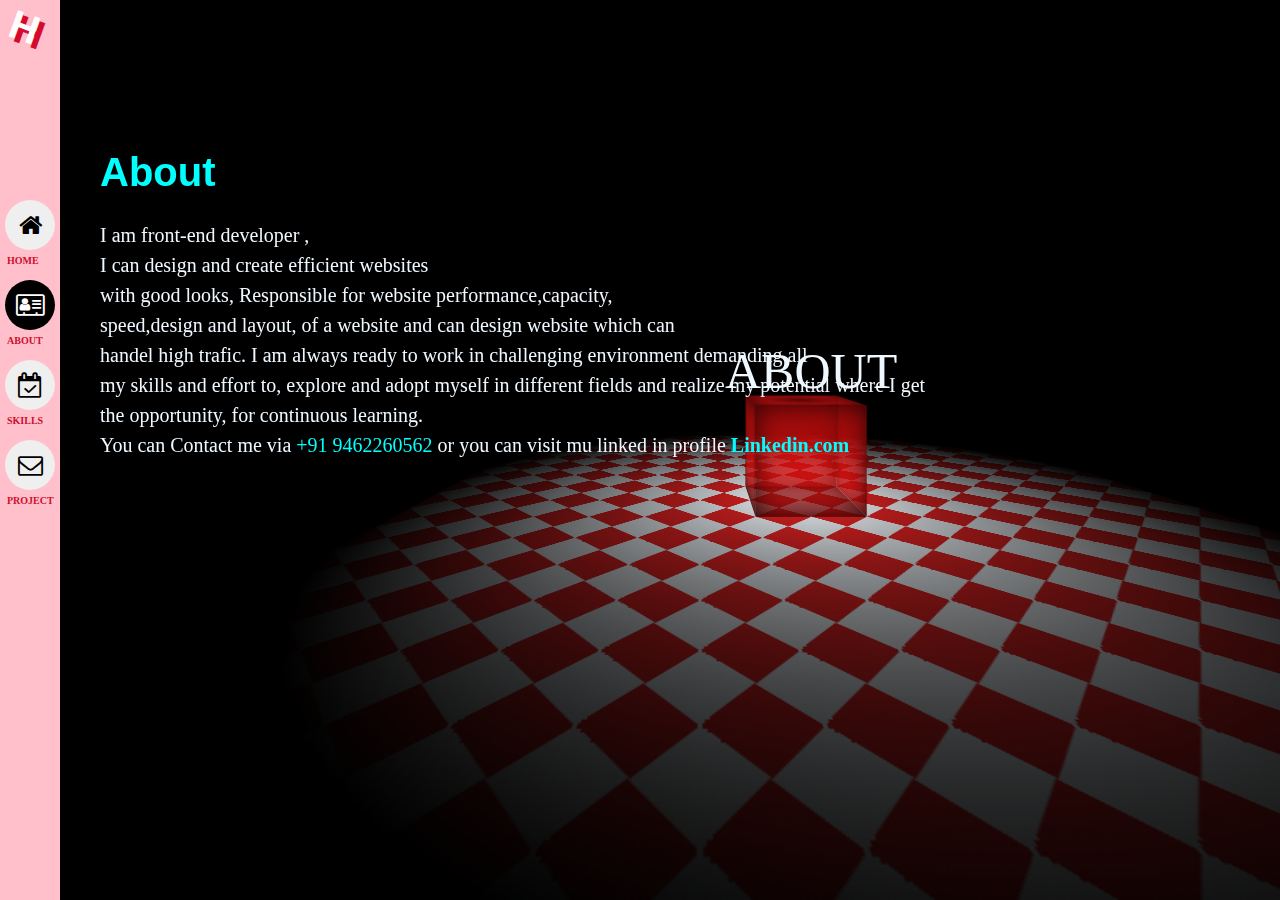
==== about.html @ 47d41c5e "Hitesh Joshi Portfolio Website" ====
<!DOCTYPE html>
<html lang="en">

<head>
    <meta charset="UTF-8">
    <meta http-equiv="X-UA-Compatible" content="IE=edge">
    <meta name="viewport" content="width=device-width, initial-scale=1.0">
    <link rel="stylesheet" href="about.css">
    <link rel="stylesheet" href="https://cdnjs.cloudflare.com/ajax/libs/font-awesome/4.7.0/css/font-awesome.min.css">
    <script src="jquery-3.6.0.min.js"></script>
    <title>About</title>
</head>

<body>

    <div class="bar">
        <div class="smalllogo">
            H
        </div>
        <div class="smalllogo1">
            H
        </div>

        <div class="about">
            <a href="index.html">
                <button class="button">
                    <i class="fa fa-home" style="font-size:25px;color:black"></i>
                </button>
                <span class="subhead">HOME</span>
            </a>

        </div>

        <div class="project">
            <a href="about.html">
                <button class="button" style="background-color: black;">
                    <i  class="fa fa-address-card-o" style="font-size:25px;color:white"></i>
                </button>
                <span class="subhead">ABOUT</span>
            </a>

        </div>

        <div class="contact">
            <a href="skills.html">
                <button class="button">
                    <i  class="fa fa-calendar-check-o"  class="fa fa-envelope-o" style="font-size:25px;color:black"></i>
                </button>
                <span class="subhead">SKILLS</span>
            </a>

        </div>

        <div class="resume">
            <a href="project.html">
                <button class="button">
                    <i  class="fa fa-envelope-o" style="font-size:25px;color:black"></i>
                </button>
                <span class="subhead">PROJECT</span>
            </a>

        </div>

    </div>
    <div class="color1">
        <span class="loading">Loading...</span>
    </div>
    <div class="floor1">
        <div class="scene">
            <div class="floor"></div>
            <div class="cube">
                <div class="front"></div>
                <div class="back"></div>
                <div class="left"></div>
                <div class="right"></div>
                <div class="top">
                    <div class="ballshadow">
                        
                    </div>
                </div>
                <div class="bottom"></div>
            </div>
            <div class="ball">ABOUT</div>
        </div>
    </div>
    <div class="aboutpage">
        About
       </div>
       <div class="aboutpage1">
        I am front-end developer , <br>
        I can design and create efficient websites <br> 
        with good looks, Responsible for website performance,capacity,<br>
        speed,design and layout, of a website and can design website which can <br> 
        handel high trafic. I am always ready to work in challenging environment demanding all <br> 
        my skills and effort to, explore and adopt myself in different fields and realize my potential where I get <br>
        the opportunity, for continuous learning. <br>
        You can Contact me via <span style="color: aqua;">+91 9462260562</span> or you can visit mu linked in profile <a style="font-weight: 900;color: aqua;" href="https://www.linkedin.com/in/hitesh-joshi-66363a1aa/">Linkedin.com</a>       
       </div>
    <script src="contact.js"></script>
</body>

</html>
---- about.css ----
* {
  margin: 0;
  padding: 0;
}
:root {
  --boxColor: rgba(231, 18, 18, 0.467);
  --rotateSpeed: 30s;
  --bounceSpeed: 2s;
}
body {
  background-color: #fff;
}
.bar {
  width: 60px;
  height: 100%;
  position: fixed;
  background-color: pink;
  animation: bar 1.5s infinite alternate;
}
.bar .about {
  position: absolute;
  top: 200px;
  left: 5px;
  z-index: 1;
}
.bar .about:hover {
  border-radius: 20px;
  background-color: pink;
  box-shadow: 5px 5px 20px rgba(255, 166, 0, 0.342);
}

.bar .project {
  position: absolute;
  top: 280px;
  left: 5px;
  z-index: 1;
}
.bar .contact {
  position: absolute;
  top: 360px;
  left: 5px;
  z-index: 1;
}
.bar .resume {
  position: absolute;
  top: 440px;
  left: 5px;
  z-index: 1;
}

.smalllogo {
  position: absolute;
  left: 5px;
  font-family: Sans-serif;
  font-size: 40px;
  font-weight: 600;
  margin: 10px;
  color: rgb(214, 10, 44);
  transform: rotateZ(20deg);
  cursor: pointer;
  animation: smalllogo 1.5s infinite alternate;
}
@keyframes smalllogo {
  from {
    transform: translate(100, 0px);
  }

  65% {
    transform: translate(100, 15px);
  }

  to {
    transform: translate(0, -0px);
  }
}
.smalllogo1 {
  position: absolute;
  top: 5px;
  left: 10px;
  font-family: Sans-serif;
  font-size: 40px;
  font-weight: 600;
  color: white;
  transform: rotateZ(20deg);
  cursor: pointer;
  animation: smalllogo1 1.5s infinite alternate;
}
@keyframes smalllogo1 {
  from {
    transform: translate(100, 0px);
  }

  65% {
    transform: translate(100, 15px);
  }

  to {
    transform: translate(0, -0px);
  }
}
.button {
  cursor: pointer;
  width: 50px;
  height: 50px;
  border-radius: 25px;
  border-style: none;
}
.about1 {
  background-color: black;
  color: #fff;
}
.button:hover {
  animation: button 1.5s infinite alternate;
}

@keyframes button {
  0%,
  18%,
  22%,
  25%,
  53%,
  57%,
  100% {
    background-color: orange;
    text-shadow: 0 0 4px #fff, 0 0 11px #fff, 0 0 19px #fff, 0 0 42px orange,
      0 0 82px orange, 0 0 92px orange, 0 0 102px orange, 0 0 151px orange;
  }
}
.post {
  display: none;
  color: white;
  position: absolute;
  left: 160px;
  top: 380px;
}
.subhead {
  cursor: pointer;
  font-size: 10px;
  font-weight: 900;
  margin-left: 2px;
  color: rgb(207, 12, 45);
}
.color1 {
  display: none;
  position: absolute;
  top: 0%;
  left: 4.5%;
  width: 100%;
  height: 100%;
  animation: color1 10s infinite linear;
}
@keyframes color1 {
  0% {
    background-color: rgb(255, 0, 0);
  }
  10% {
    background-color: rgb(255, 255, 0);
  }
  20% {
    background-color: rgb(0, 0, 255);
  }
  30% {
    background-color: rgb(0, 128, 0);
  }
  40% {
    background-color: rgb(0, 204, 255);
  }
  50% {
    background-color: rgb(255, 255, 0);
  }
  60% {
    background-color: rgb(0, 0, 255);
  }
  70% {
    background-color: rgb(0, 128, 0);
  }
  80% {
    background-color: rgba(255, 0, 0);
  }
  90% {
    background-color: rgba(255, 255, 0);
  }
  100% {
    background-color: rgba(0, 0, 255);
  }
}
.loading {
  position: absolute;
  color: whitesmoke;
  font-size: 50px;
  font-weight: 900;
  top: 50%;
  left: 40%;
}
.floor {
  position: absolute;
  top: 1em;
  transform: translate(-50%, -50%) rotateX(90deg);
  width: 15em;
  height: 15em;
  background-image: radial-gradient(#0000, #000 75%),
    repeating-conic-gradient(
      from 45deg,
      rgb(216, 33, 33) 0deg 90deg,
      rgb(229, 234, 238) 90deg 180deg
    );
  background-size: 100%, 1em 1em;
}

.floor1 {
  background-color: #000;
  min-height: 100vh;
  position: absolute;
  left: 60px;
  width: 100%;
  height: 100%;
  display: flex;
  justify-content: center;
  overflow: hidden;
  align-content: center;
  align-items: center;
  font-size: 50px;
  perspective: 10em;
  perspective-origin: 50% calc(50% - 2em);
  z-index: -1;
}
.scene {
  position: relative;
  left: 100px;
  transform-style: preserve-3d;
  animation: sceneRotate var(--rotateSpeed) infinite linear;
}
@keyframes sceneRotate {
  to {
    transform: rotateY(360deg);
  }
}
.ball {
  color: aliceblue;
  position: absolute;
  font-size: 50px;
  left: -1.5em;
  bottom: 1em;
  background-image: radial-gradient(circle at top lightblue, #000, 75%);
  animation: ballBounce var(--bounceSpeed) infinite ease-out,
    sceneRotate var(--rotateSpeed) infinite linear reverse;
}
@keyframes ballBounce {
  0%,
  100% {
    bottom: 0.8em;
  }
  50% {
    bottom: 3em;
    animation-timing-function: ease-in;
  }
}

.ballshadow {
  position: absolute;
  width: 100%;
  height: 100%;
  background-image: radial-gradient(#0007, #0000 50%);
  animation: ballShadow var(--bounceSpeed) infinite ease-out;
}
@keyframes ballShadow {
  0%,
  100% {
    transform: scale(1);
    opacity: 1;
  }
  50% {
    transform: scale(1);
    opacity: 0.1;
    animation-timing-function: ease-in;
  }
}
.cube {
  width: 2em;
  height: 2em;
  transform-style: preserve-3d;
  position: absolute;
  bottom: -1em;
  top: -1em;
  left: -1em;
}
.front,
.left,
.right,
.top,
.bottom,
.back {
  position: absolute;
  width: 100%;
  height: 100%;
  background: var(--boxColor);
  box-shadow: 0 0 0.5em #000a inset;
}
.front {
  transform: translateZ(1em);
}
.right {
  transform: rotateY(90deg) translateZ(1em);
}
.back {
  transform: rotateY(180deg) translateZ(1em);
}
.left {
  transform: rotateY(270deg) translateZ(1em);
}
.top {
  position: absolute;
  width: 2em;
  height: 2em;
  background: var(--boxColor);
  transform: translate(0%, -50%) rotateX(90deg);
}
.bottom {
  position: absolute;
  width: 2em;
  height: 2em;
  background: #0007;
  bottom: 0;
  transform: translate(0%, 50%) rotateX(90deg);
  box-shadow: 0 0 0.5em #000a inset;
}
.aboutpage{
  position:absolute;
  top:150px;
  left: 100px;
  color: aqua;
  font-size: 40px;
  font-weight: 800;
  font-family: sans-serif;
  z-index: -1;
}
.aboutpage1{
  position:absolute;
  left: 100px;
  top:220px;
 line-height: 30px;
  color: aliceblue;
  font-size: 20px;
  z-index: -1;
}
a{
  text-decoration: none;
}
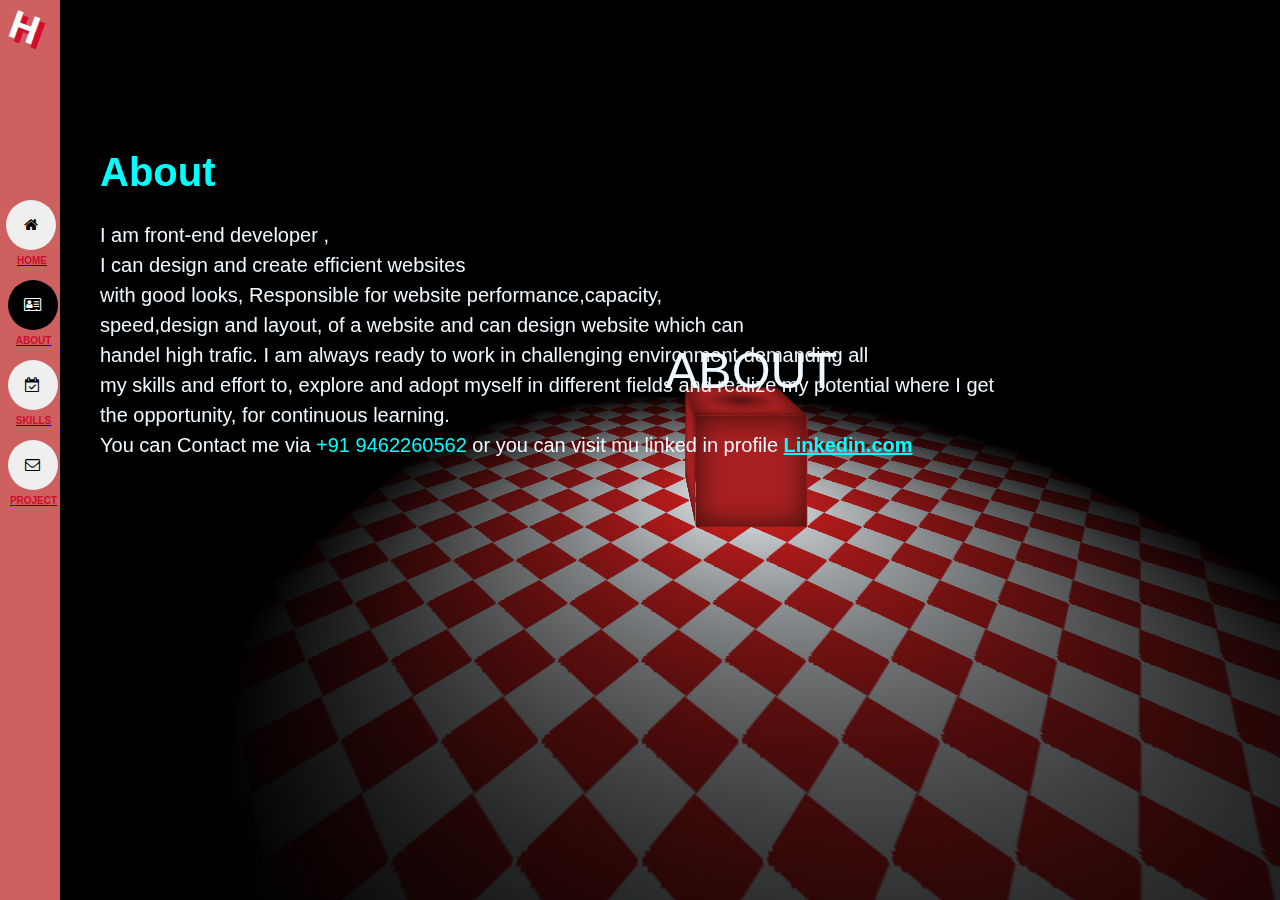
==== commit d618fe24: "Portfolio" ====
--- a/about.html
+++ b/about.html
@@ -13,89 +13,90 @@
 
 <body>
 
-    <div class="bar">
-        <div class="smalllogo">
-            H
+    <div class="home_container">
+        <div class="bar">
+            <div class="smalllogo">
+                H
+            </div>
+            <div class="smalllogo1">
+                H
+            </div>
+
+            <div class="about">
+                <a href="index.html">
+                    <button class="button">
+                        <i class="fa fa-home" style="font-size:15px;color:black"></i>
+                    </button>
+                    <span class="subhead">HOME</span>
+                </a>
+
+            </div>
+
+            <div class="project">
+                <a href="about.html">
+                    <button class="button" style="background-color: black;">
+                        <i class="fa fa-address-card-o" style="font-size:15px;color:white"></i>
+                    </button>
+                    <span class="subhead">ABOUT</span>
+                </a>
+
+            </div>
+
+            <div class="contact">
+                <a href="skills.html">
+                    <button class="button">
+                        <i class="fa fa-calendar-check-o" class="fa fa-envelope-o"
+                            style="font-size:15px;color:black"></i>
+                    </button>
+                    <span class="subhead">SKILLS</span>
+                </a>
+
+            </div>
+
+            <div class="resume">
+                <a href="project.html">
+                    <button class="button">
+                        <i class="fa fa-envelope-o" style="font-size:15px;color:black"></i>
+                    </button>
+                    <span class="subhead">PROJECT</span>
+                </a>
+
+            </div>
         </div>
-        <div class="smalllogo1">
-            H
+        <div class="floor1">
+            <div class="scene">
+                <div class="floor"></div>
+                <div class="cube">
+                    <div class="frontface"></div>
+                    <div class="backface"></div>
+                    <div class="leftface"></div>
+                    <div class="rightface"></div>
+                    <div class="topface">
+                        <div class="ballshadow">
+
+                        </div>
+                    </div>
+                    <div class="bottomface"></div>
+                </div>
+                <div class="ball">ABOUT</div>
+            </div>
         </div>
-
-        <div class="about">
-            <a href="index.html">
-                <button class="button">
-                    <i class="fa fa-home" style="font-size:25px;color:black"></i>
-                </button>
-                <span class="subhead">HOME</span>
-            </a>
-
+        <div class="aboutpage">
+            About
         </div>
-
-        <div class="project">
-            <a href="about.html">
-                <button class="button" style="background-color: black;">
-                    <i  class="fa fa-address-card-o" style="font-size:25px;color:white"></i>
-                </button>
-                <span class="subhead">ABOUT</span>
-            </a>
-
-        </div>
-
-        <div class="contact">
-            <a href="skills.html">
-                <button class="button">
-                    <i  class="fa fa-calendar-check-o"  class="fa fa-envelope-o" style="font-size:25px;color:black"></i>
-                </button>
-                <span class="subhead">SKILLS</span>
-            </a>
-
-        </div>
-
-        <div class="resume">
-            <a href="project.html">
-                <button class="button">
-                    <i  class="fa fa-envelope-o" style="font-size:25px;color:black"></i>
-                </button>
-                <span class="subhead">PROJECT</span>
-            </a>
-
-        </div>
-
-    </div>
-    <div class="color1">
-        <span class="loading">Loading...</span>
-    </div>
-    <div class="floor1">
-        <div class="scene">
-            <div class="floor"></div>
-            <div class="cube">
-                <div class="front"></div>
-                <div class="back"></div>
-                <div class="left"></div>
-                <div class="right"></div>
-                <div class="top">
-                    <div class="ballshadow">
-                        
-                    </div>
-                </div>
-                <div class="bottom"></div>
-            </div>
-            <div class="ball">ABOUT</div>
+        <div class="aboutpage1">
+            I am front-end developer ,  <br class="br">
+            I can design and create efficient websites <br class="br">
+            with good looks, Responsible for website performance,capacity,<br class="br">
+            speed,design and layout, of a website and can design website which can <br class="br">
+            handel high trafic. I am always ready to work in challenging environment demanding all <br class="br">
+            my skills and effort to, explore and adopt myself in different fields and realize my potential where I get <br class="br">
+            the opportunity, for continuous learning.<br class="br">
+            You can Contact me via <span style="color: aqua;">+91 9462260562</span> or you can visit mu linked in
+            profile <a style="font-weight: 900;color: aqua;"
+                href="https://www.linkedin.com/in/hitesh-joshi-66363a1aa/">Linkedin.com</a>
         </div>
     </div>
-    <div class="aboutpage">
-        About
-       </div>
-       <div class="aboutpage1">
-        I am front-end developer , <br>
-        I can design and create efficient websites <br> 
-        with good looks, Responsible for website performance,capacity,<br>
-        speed,design and layout, of a website and can design website which can <br> 
-        handel high trafic. I am always ready to work in challenging environment demanding all <br> 
-        my skills and effort to, explore and adopt myself in different fields and realize my potential where I get <br>
-        the opportunity, for continuous learning. <br>
-        You can Contact me via <span style="color: aqua;">+91 9462260562</span> or you can visit mu linked in profile <a style="font-weight: 900;color: aqua;" href="https://www.linkedin.com/in/hitesh-joshi-66363a1aa/">Linkedin.com</a>       
-       </div>
     <script src="contact.js"></script>
 </body>
 
--- a/about.css
+++ b/about.css
@@ -1,34 +1,108 @@
-* {
+body {
   margin: 0;
   padding: 0;
+  background-color: white;
+  font-family: sans-serif;
+  overflow: hidden;
+}
+.home_container {
+  overflow: hidden;
+  opacity: 1;
+}
+.intro {
+  width: auto;
+  height: auto;
+  position: absolute;
+  top: 100px;
+  left: 100px;
+  margin: 0;
+  padding: 0;
+  font-size: 50px;
+  color: whitesmoke;
+  z-index: 1;
 }
 :root {
-  --boxColor: rgba(231, 18, 18, 0.467);
+  --boxColor: rgb(168, 32, 32);
   --rotateSpeed: 30s;
   --bounceSpeed: 2s;
 }
-body {
-  background-color: #fff;
-}
+.contant_container {
+  color: blue;
+}
+.intro.left {
+  display: none;
+  color: aliceblue;
+  position: absolute;
+  font-size: 50px;
+  font-weight: 900;
+  margin: 10px;
+}
+.intro.top {
+  display: none;
+  color: aliceblue;
+  position: absolute;
+  font-size: 50px;
+  font-weight: 900;
+  margin: 10px;
+}
+.intro.right {
+  display: none;
+  color: aliceblue;
+  position: absolute;
+  top: 300px;
+  font-size: 50px;
+  font-weight: 900;
+  margin: 10px;
+}
+.position {
+  font-size: 20px;
+  position: absolute;
+  left: 245px;
+  top: 285px;
+  color: white;
+  z-index: 1;
+}
+.floating {
+  cursor: pointer;
+  animation-name: floating;
+  animation-duration: 3s;
+  animation-iteration-count: infinite;
+  animation-timing-function: ease-in-out;
+  margin-left: 30px;
+  margin-top: 5px;
+  text-shadow: 2px 2px 5px black;
+}
+
+@keyframes floating {
+  from {
+    transform: translate(0, 0px);
+  }
+
+  65% {
+    transform: translate(0, 15px);
+  }
+
+  to {
+    transform: translate(0, -0px);
+  }
+}
+
 .bar {
   width: 60px;
   height: 100%;
   position: fixed;
-  background-color: pink;
+  background-color: rgb(206, 96, 96);
   animation: bar 1.5s infinite alternate;
+  text-align: center;
+  overflow: hidden;
+  z-index: 1;
 }
 .bar .about {
   position: absolute;
   top: 200px;
-  left: 5px;
-  z-index: 1;
-}
-.bar .about:hover {
-  border-radius: 20px;
-  background-color: pink;
-  box-shadow: 5px 5px 20px rgba(255, 166, 0, 0.342);
-}
-
+  left: 2px;
+  z-index: 1;
+}
 .bar .project {
   position: absolute;
   top: 280px;
@@ -46,6 +120,27 @@
   top: 440px;
   left: 5px;
   z-index: 1;
+}
+
+.button {
+  cursor: pointer;
+  width: 50px;
+  height: 50px;
+  border-radius: 25px;
+  border-style: none;
+  animation: button 1.5s infinite alternate;
+}
+.button:hover {
+  color: white;
+  background-color: orange;
+}
+
+.subhead {
+  cursor: pointer;
+  font-size: 10px;
+  font-weight: 900;
+  margin-left: 2px;
+  color: rgb(207, 12, 45);
 }
 
 .smalllogo {
@@ -73,6 +168,7 @@
     transform: translate(0, -0px);
   }
 }
+
 .smalllogo1 {
   position: absolute;
   top: 5px;
@@ -98,100 +194,101 @@
     transform: translate(0, -0px);
   }
 }
-.button {
-  cursor: pointer;
-  width: 50px;
+.Resume {
+  cursor: pointer;
+  position: absolute;
+  color: white;
+  font-family: sans-serif;
+  background-color: black;
+  width: 100px;
+  top: 326px;
+  left: 118px;
   height: 50px;
-  border-radius: 25px;
-  border-style: none;
-}
-.about1 {
-  background-color: black;
-  color: #fff;
-}
-.button:hover {
-  animation: button 1.5s infinite alternate;
-}
-
-@keyframes button {
-  0%,
-  18%,
-  22%,
-  25%,
-  53%,
-  57%,
-  100% {
-    background-color: orange;
-    text-shadow: 0 0 4px #fff, 0 0 11px #fff, 0 0 19px #fff, 0 0 42px orange,
-      0 0 82px orange, 0 0 92px orange, 0 0 102px orange, 0 0 151px orange;
-  }
-}
-.post {
-  display: none;
+  border-radius: 10px;
+  border: 2px solid rebeccapurple;
+  text-shadow: 0 0 4px #fff, 0 0 11px #fff, 0 0 19px #fff,
+    0 0 42px rgb(214, 10, 44), 0 0 82px rgb(214, 10, 44),
+    0 0 92px rgb(214, 10, 44), 0 0 102px rgb(214, 10, 44),
+    0 0 151px rgb(214, 10, 44);
+  box-shadow: 0 0 4px #fff, 0 0 11px #fff, 0 0 19px #fff, 0 0 42px rebeccapurple,
+    0 0 82px rebeccapurple, 0 0 92px rebeccapurple, 0 0 102px rebeccapurple,
+    0 0 151px rebeccapurple;
+
+  animation: floating 3s infinite linear;
+  z-index: 1;
+}
+
+.logoAni {
+  position: absolute;
+  top: 47px;
+  left: 65px;
+  margin: 0;
+  padding: 0;
+  font-family: Sans-serif;
+  font-size: 50px;
+  font-weight: 600;
+  margin: 10px;
+  color: rgb(214, 10, 44);
+  transform: rotateZ(20deg);
+  cursor: pointer;
+  animation: logoAni 1s infinite alternate;
+}
+@keyframes logoAni {
+  from {
+    transform: translate(100, 0px);
+  }
+
+  65% {
+    transform: translate(100, 15px);
+  }
+
+  to {
+    transform: translate(0, -0px);
+  }
+}
+.logoAni1 {
+  position: absolute;
+  top: 57px;
+  left: 70px;
+  font-family: Sans-serif;
+  font-size: 50px;
+  font-weight: 600;
   color: white;
-  position: absolute;
-  left: 160px;
-  top: 380px;
-}
-.subhead {
-  cursor: pointer;
-  font-size: 10px;
-  font-weight: 900;
-  margin-left: 2px;
-  color: rgb(207, 12, 45);
-}
-.color1 {
-  display: none;
-  position: absolute;
-  top: 0%;
-  left: 4.5%;
+  transform: rotateZ(20deg);
+  cursor: pointer;
+  animation: logoAni1 1s infinite alternate;
+}
+@keyframes logoAni1 {
+  from {
+    transform: translate(100, 0px);
+  }
+
+  65% {
+    transform: translate(100, 20px);
+  }
+
+  to {
+    transform: translate(0, -0px);
+  }
+}
+.floor1 {
+  background-color: #000;
+  min-width: 100vh;
+  min-height: 100vh;
   width: 100%;
   height: 100%;
-  animation: color1 10s infinite linear;
-}
-@keyframes color1 {
-  0% {
-    background-color: rgb(255, 0, 0);
-  }
-  10% {
-    background-color: rgb(255, 255, 0);
-  }
-  20% {
-    background-color: rgb(0, 0, 255);
-  }
-  30% {
-    background-color: rgb(0, 128, 0);
-  }
-  40% {
-    background-color: rgb(0, 204, 255);
-  }
-  50% {
-    background-color: rgb(255, 255, 0);
-  }
-  60% {
-    background-color: rgb(0, 0, 255);
-  }
-  70% {
-    background-color: rgb(0, 128, 0);
-  }
-  80% {
-    background-color: rgba(255, 0, 0);
-  }
-  90% {
-    background-color: rgba(255, 255, 0);
-  }
-  100% {
-    background-color: rgba(0, 0, 255);
-  }
-}
-.loading {
-  position: absolute;
-  color: whitesmoke;
-  font-size: 50px;
-  font-weight: 900;
-  top: 50%;
-  left: 40%;
-}
+  display: flex;
+  justify-content: center;
+  overflow: hidden;
+  align-content: center;
+  align-items: center;
+  font-size: 50px;
+  perspective: 10em;
+  perspective-origin: 50% calc(40% - 2em);
+  z-index: -1;
+  transform: rotate3d(200, 200, 200, 360deg);
+}
+
 .floor {
   position: absolute;
   top: 1em;
@@ -205,25 +302,9 @@
       rgb(229, 234, 238) 90deg 180deg
     );
   background-size: 100%, 1em 1em;
-}
-
-.floor1 {
-  background-color: #000;
-  min-height: 100vh;
-  position: absolute;
-  left: 60px;
-  width: 100%;
-  height: 100%;
-  display: flex;
-  justify-content: center;
-  overflow: hidden;
-  align-content: center;
-  align-items: center;
-  font-size: 50px;
-  perspective: 10em;
-  perspective-origin: 50% calc(50% - 2em);
   z-index: -1;
 }
+
 .scene {
   position: relative;
   left: 100px;
@@ -235,13 +316,14 @@
     transform: rotateY(360deg);
   }
 }
+
 .ball {
   color: aliceblue;
   position: absolute;
   font-size: 50px;
   left: -1.5em;
   bottom: 1em;
-  background-image: radial-gradient(circle at top lightblue, #000, 75%);
+  background-image: radial-gradient(circle at top lightblue, #000, 90%);
   animation: ballBounce var(--bounceSpeed) infinite ease-out,
     sceneRotate var(--rotateSpeed) infinite linear reverse;
 }
@@ -249,10 +331,12 @@
   0%,
   100% {
     bottom: 0.8em;
+    transform: rotateY(0deg);
   }
   50% {
     bottom: 3em;
     animation-timing-function: ease-in;
+    transform: rotateY(360deg);
   }
 }
 
@@ -283,66 +367,246 @@
   bottom: -1em;
   top: -1em;
   left: -1em;
-}
-.front,
-.left,
-.right,
-.top,
-.bottom,
-.back {
+  z-index: -1;
+}
+
+.frontface,
+.leftface,
+.rightface,
+.topface,
+.bottomface,
+.backface {
   position: absolute;
   width: 100%;
   height: 100%;
   background: var(--boxColor);
   box-shadow: 0 0 0.5em #000a inset;
 }
-.front {
+.frontface {
   transform: translateZ(1em);
 }
-.right {
+.rightface {
   transform: rotateY(90deg) translateZ(1em);
 }
-.back {
+.backface {
   transform: rotateY(180deg) translateZ(1em);
 }
-.left {
+.leftface {
   transform: rotateY(270deg) translateZ(1em);
 }
-.top {
+.topface {
   position: absolute;
   width: 2em;
   height: 2em;
   background: var(--boxColor);
   transform: translate(0%, -50%) rotateX(90deg);
 }
-.bottom {
+.bottomface {
   position: absolute;
   width: 2em;
   height: 2em;
-  background: #0007;
+  background: var(--boxColor);
   bottom: 0;
-  transform: translate(0%, 50%) rotateX(90deg);
-  box-shadow: 0 0 0.5em #000a inset;
+  transform: translate(50px, 0%) rotateY(90deg);
+}
+.intro_out {
+  animation: intro_out 2s normal ease;
+}
+@keyframes intro_out {
+  100% {
+    opacity: -1;
+  }
 }
 .aboutpage{
-  position:absolute;
-  top:150px;
-  left: 100px;
-  color: aqua;
-  font-size: 40px;
-  font-weight: 800;
-  font-family: sans-serif;
-  z-index: -1;
-}
-.aboutpage1{
-  position:absolute;
-  left: 100px;
-  top:220px;
- line-height: 30px;
-  color: aliceblue;
-  font-size: 20px;
-  z-index: -1;
-}
-a{
-  text-decoration: none;
-}+    position:absolute;
+    top:150px;
+    left: 100px;
+    color: aqua;
+    font-size: 40px;
+    font-weight: 800;
+    font-family: sans-serif;
+    z-index: 1;
+  }
+  .aboutpage1{
+    position:absolute;
+    left: 100px;
+    top:220px;
+   line-height: 30px;
+    color: aliceblue;
+    font-size: 20px;
+    z-index: 1;
+  }
+@media only screen and (min-width: 350px) and (max-width: 700px) {
+  .floor1 {
+    min-width: 10vh;
+    perspective: 40em;
+    perspective-origin: 40% calc(50% - 8em);
+    z-index: -1;
+  }
+  .floor {
+    transform: translate(-50%, -30%) rotateX(90deg);
+  }
+  .cube {
+    width: 1em;
+    height: 1em;
+    transform-style: preserve-3d;
+    position: absolute;
+    bottom: -1em;
+    top: 2em;
+    left: -1em;
+    z-index: -1;
+  }
+  .frontface,
+  .leftface,
+  .rightface,
+  .topface,
+  .bottomface,
+  .backface {
+    position: absolute;
+    width: 100%;
+    height: 100%;
+    background: var(--boxColor);
+    box-shadow: 0 0 0.5em #000a inset;
+  }
+  .frontface {
+    transform: translateZ(0.5em);
+  }
+  .rightface {
+    transform: rotateY(90deg) translateZ(0.5em);
+  }
+  .backface {
+    transform: rotateY(180deg) translate(0%, 0px) translateX(0px)
+      translateY(0px) translateZ(0.5em);
+  }
+  .leftface {
+    transform: rotateY(270deg) translateZ(0.5em);
+  }
+  .topface {
+    position: absolute;
+    width: 1em;
+    height: 1em;
+    background: var(--boxColor);
+    transform: translate(0%, -0%) rotateX(90deg) translateZ(0.5em);
+  }
+  .bottomface {
+    position: absolute;
+    width: 1em;
+    height: 1em;
+    background: var(--boxColor);
+    bottom: 0;
+    transform: translate(20px, 0%) rotateY(90deg) translateZ(-0.5em);
+  }
+
+  .intro {
+    position: absolute;
+    top: 100px;
+    left: 68px;
+    margin: 0;
+    padding: 0;
+    font-size: 20px;
+    color: white;
+    z-index: 1;
+  }
+  .logoAni {
+    font-size: 20px;
+    left: 16px;
+    top: 12px;
+  }
+  .logoAni1 {
+    font-size: 20px;
+    left: 28px;
+    top: 24px;
+  }
+  .Resume {
+    position: absolute;
+    top: 215px;
+    left: 100px;
+    width: 65px;
+    height: 30px;
+    font-size: 10px;
+  }
+  .bar {
+    width: 50px;
+  }
+  .button {
+    width: 30px;
+    height: 30px;
+  }
+  .subhead {
+    font-size: 8px;
+  }
+  .position {
+    font-size: 10px;
+    position: absolute;
+    left: 100px;
+    top: 170px;
+    color: white;
+    z-index: 1;
+  }
+
+  .ball {
+    color: aliceblue;
+    position: absolute;
+    font-size: 30px;
+    left: -3.5em;
+    bottom: -1em;
+    transform: translateX(50px);
+    background-image: radial-gradient(circle at top lightblue, #000, 75%);
+    animation: ballBounce var(--bounceSpeed) infinite ease-out,
+      sceneRotate var(--rotateSpeed) infinite linear reverse;
+  }
+  @keyframes ballBounce {
+    0%,
+    100% {
+      bottom: -3.5em;
+      transform: rotateY(0deg);
+    }
+    50% {
+      bottom: 3em;
+      animation-timing-function: ease-in;
+      transform: rotateY(360deg);
+    }
+  }
+
+  .ballshadow {
+    position: absolute;
+    width: 100%;
+    height: 100%;
+    background-image: radial-gradient(#0007, #0000 50%);
+    animation: ballShadow var(--bounceSpeed) infinite ease-out;
+  }
+  @keyframes ballShadow {
+    0%,
+    100% {
+      transform: scale(1);
+      opacity: 1;
+    }
+    50% {
+      transform: scale(1);
+      opacity: 0.1;
+      animation-timing-function: ease-in;
+    }
+  }
+.aboutpage{
+    position:absolute;
+    top:40px;
+    left: 60px;
+    color: aqua;
+    font-size: 30px;
+    font-weight: 800;
+    font-family: sans-serif;
+    z-index: 1;
+  }
+  .aboutpage1{
+    position:absolute;
+    left: 60px;
+    top:100px;
+   line-height: 15px;
+    color: aliceblue;
+    font-size: 12px;
+    z-index: 1;
+  }
+  .br{
+      display: none;
+  }
+}
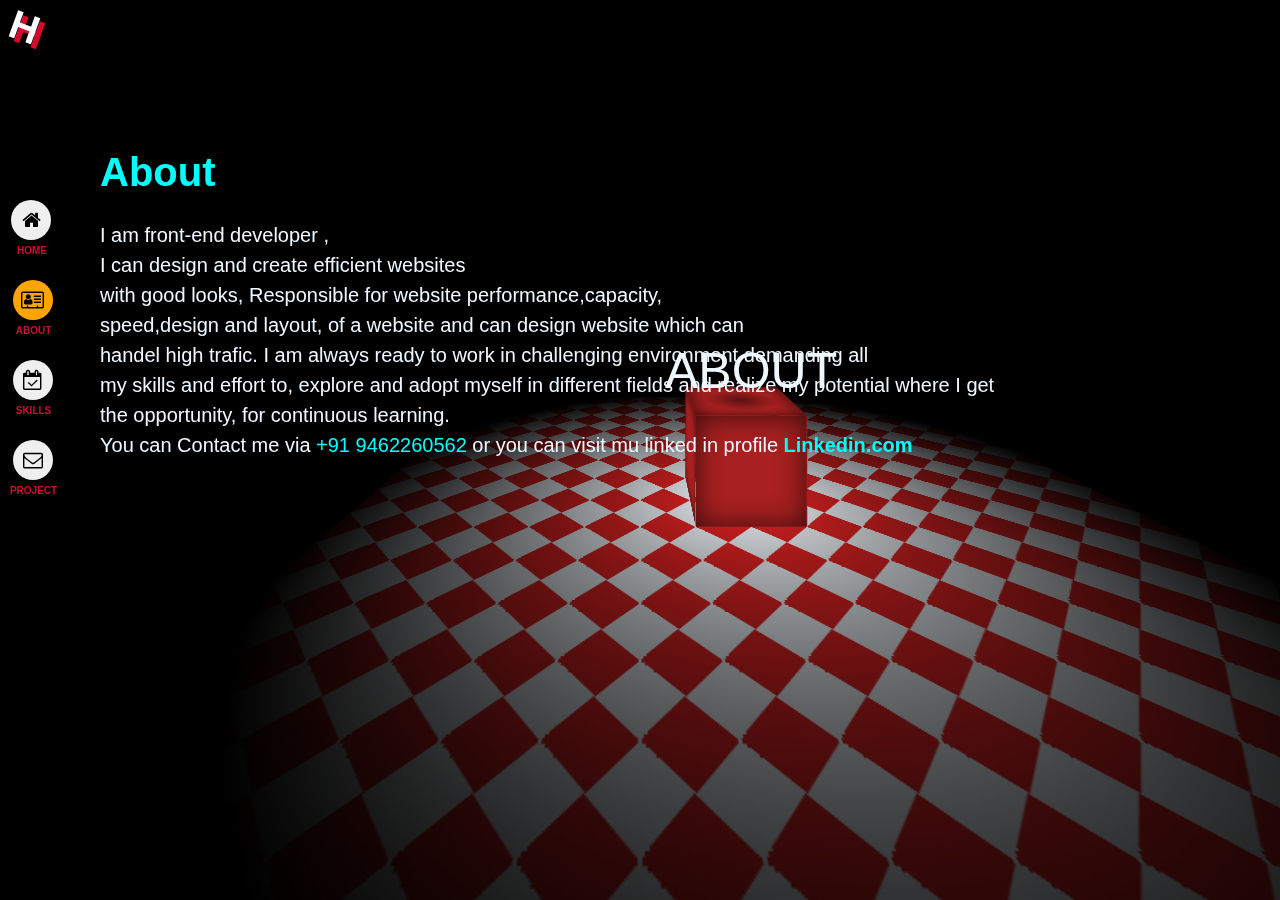
==== commit 813ea14c: "Portfolio" ====
--- a/about.html
+++ b/about.html
@@ -14,6 +14,8 @@
 <body>
 
     <div class="home_container">
+        <div class="stars"></div>
+        <div class="twinkling"></div>
         <div class="bar">
             <div class="smalllogo">
                 H
@@ -34,8 +36,8 @@
 
             <div class="project">
                 <a href="about.html">
-                    <button class="button" style="background-color: black;">
-                        <i class="fa fa-address-card-o" style="font-size:15px;color:white"></i>
+                    <button class="button" style="background-color: orange;">
+                        <i class="fa fa-address-card-o" style="font-size:15px;color:black"></i>
                     </button>
                     <span class="subhead">ABOUT</span>
                 </a>
--- a/about.css
+++ b/about.css
@@ -91,7 +91,6 @@
   width: 60px;
   height: 100%;
   position: fixed;
-  background-color: rgb(206, 96, 96);
   animation: bar 1.5s infinite alternate;
   text-align: center;
   overflow: hidden;
@@ -121,11 +120,17 @@
   left: 5px;
   z-index: 1;
 }
-
+a{
+  text-decoration: none;
+}
+i::before {
+  font-size: 20px;
+  color: #000;
+}
 .button {
   cursor: pointer;
-  width: 50px;
-  height: 50px;
+  width: 40px;
+  height: 40px;
   border-radius: 25px;
   border-style: none;
   animation: button 1.5s infinite alternate;
@@ -272,7 +277,7 @@
   }
 }
 .floor1 {
-  background-color: #000;
+  /* background-color: #000; */
   min-width: 100vh;
   min-height: 100vh;
   width: 100%;
@@ -316,7 +321,6 @@
     transform: rotateY(360deg);
   }
 }
-
 .ball {
   color: aliceblue;
   position: absolute;
@@ -369,7 +373,6 @@
   left: -1em;
   z-index: -1;
 }
-
 .frontface,
 .leftface,
 .rightface,
@@ -417,26 +420,141 @@
     opacity: -1;
   }
 }
-.aboutpage{
-    position:absolute;
-    top:150px;
-    left: 100px;
-    color: aqua;
-    font-size: 40px;
-    font-weight: 800;
-    font-family: sans-serif;
-    z-index: 1;
-  }
-  .aboutpage1{
-    position:absolute;
-    left: 100px;
-    top:220px;
-   line-height: 30px;
-    color: aliceblue;
-    font-size: 20px;
-    z-index: 1;
-  }
-@media only screen and (min-width: 350px) and (max-width: 700px) {
+.aboutpage {
+  position: absolute;
+  top: 150px;
+  left: 100px;
+  color: aqua;
+  font-size: 40px;
+  font-weight: 800;
+  font-family: sans-serif;
+  z-index: 1;
+}
+.aboutpage1 {
+  position: absolute;
+  left: 100px;
+  top: 220px;
+  line-height: 30px;
+  color: aliceblue;
+  font-size: 20px;
+  z-index: 1;
+}
+
+@keyframes move-twink-back {
+  from {
+    background-position: 0 0;
+  }
+  to {
+    background-position: -10000px 5000px;
+  }
+}
+@-webkit-keyframes move-twink-back {
+  from {
+    background-position: 0 0;
+  }
+  to {
+    background-position: -10000px 5000px;
+  }
+}
+@-moz-keyframes move-twink-back {
+  from {
+    background-position: 0 0;
+  }
+  to {
+    background-position: -10000px 5000px;
+  }
+}
+@-ms-keyframes move-twink-back {
+  from {
+    background-position: 0 0;
+  }
+  to {
+    background-position: -10000px 5000px;
+  }
+}
+
+@keyframes move-clouds-back {
+  from {
+    background-position: 0 0;
+  }
+  to {
+    background-position: 10000px 0;
+  }
+}
+@-webkit-keyframes move-clouds-back {
+  from {
+    background-position: 0 0;
+  }
+  to {
+    background-position: 10000px 0;
+  }
+}
+@-moz-keyframes move-clouds-back {
+  from {
+    background-position: 0 0;
+  }
+  to {
+    background-position: 10000px 0;
+  }
+}
+@-ms-keyframes move-clouds-back {
+  from {
+    background-position: 0;
+  }
+  to {
+    background-position: 10000px 0;
+  }
+}
+.stars,
+.twinkling,
+.clouds {
+  position: absolute;
+  top: 0;
+  left: 0;
+  right: 0;
+  bottom: 0;
+  width: 100%;
+  height: 100%;
+  display: block;
+}
+
+.stars {
+  background: #000
+    url(http://www.script-tutorials.com/demos/360/images/stars.png) repeat top
+    center;
+  z-index: -3;
+}
+
+.twinkling {
+  background: transparent
+    url(http://www.script-tutorials.com/demos/360/images/twinkling.png) repeat
+    top center;
+  z-index: -2;
+
+  -moz-animation: move-twink-back 200s linear infinite;
+  -ms-animation: move-twink-back 200s linear infinite;
+  -o-animation: move-twink-back 200s linear infinite;
+  -webkit-animation: move-twink-back 200s linear infinite;
+  animation: move-twink-back 200s linear infinite;
+}
+
+.clouds {
+  background: transparent
+    url(http://www.script-tutorials.com/demos/360/images/clouds3.png) repeat top
+    center;
+  z-index: -1;
+
+  -moz-animation: move-clouds-back 200s linear infinite;
+  -ms-animation: move-clouds-back 200s linear infinite;
+  -o-animation: move-clouds-back 200s linear infinite;
+  -webkit-animation: move-clouds-back 200s linear infinite;
+  animation: move-clouds-back 200s linear infinite;
+}
+@media only screen and (min-width: 350px) and (max-width: 700px) { 
+i::before {
+  font-size: 15px;
+  color: #000;
+}
   .floor1 {
     min-width: 10vh;
     perspective: 40em;
@@ -587,9 +705,9 @@
       animation-timing-function: ease-in;
     }
   }
-.aboutpage{
-    position:absolute;
-    top:40px;
+  .aboutpage {
+    position: absolute;
+    top: 40px;
     left: 60px;
     color: aqua;
     font-size: 30px;
@@ -597,16 +715,16 @@
     font-family: sans-serif;
     z-index: 1;
   }
-  .aboutpage1{
-    position:absolute;
+  .aboutpage1 {
+    position: absolute;
     left: 60px;
-    top:100px;
-   line-height: 15px;
+    top: 100px;
+    line-height: 15px;
     color: aliceblue;
     font-size: 12px;
     z-index: 1;
   }
-  .br{
-      display: none;
-  }
-}
+  .br {
+    display: none;
+  }
+}
